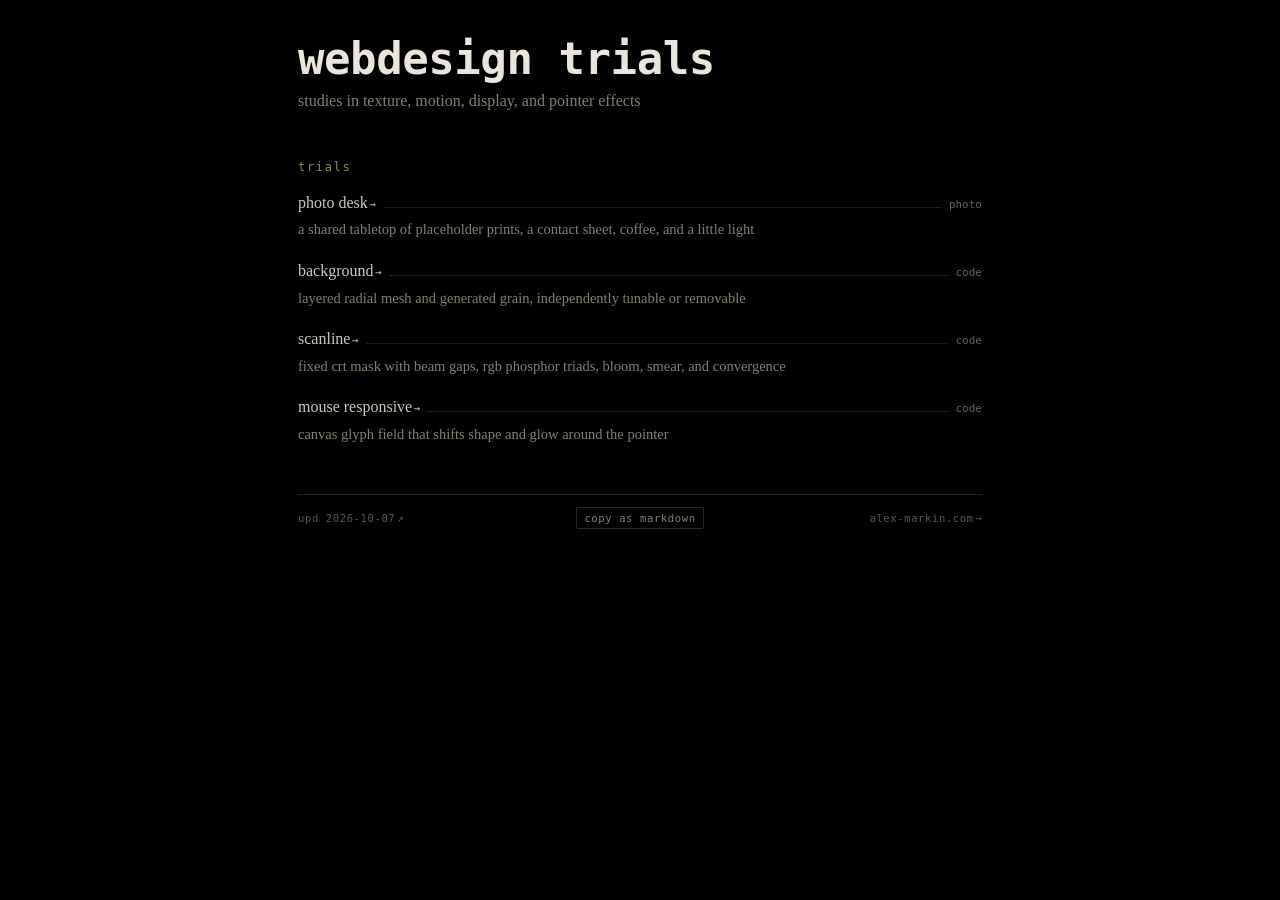
==== trials/index.html @ 8ab27c5e "Improve public page search metadata and link consistency" ====
<!DOCTYPE html>
<html lang="en">
<head>
  <meta charset="UTF-8" />
  <meta name="viewport" content="width=device-width, initial-scale=1.0" />
  <title>interactive webdesign experiments — alex markin</title>
  <meta name="description" content="interactive webdesign experiments by alex markin: mesh gradients and grain, crt scanlines, a responsive glyph field, and a shared photo desk." />
  <meta name="author" content="alex markin" />
  <meta name="robots" content="index, follow, max-image-preview:large, max-snippet:-1, max-video-preview:-1" />
  <link rel="canonical" href="https://alex-markin.com/trials/" />

  <link rel="icon" href="/favicon.svg" type="image/svg+xml" />
  <link rel="apple-touch-icon" href="/apple-touch-icon.png" />

  <meta property="og:title" content="interactive webdesign experiments — alex markin" />
  <meta property="og:description" content="interactive webdesign experiments by alex markin: mesh gradients and grain, crt scanlines, a responsive glyph field, and a shared photo desk." />
  <meta property="og:type" content="website" />
  <meta property="og:url" content="https://alex-markin.com/trials/" />
  <meta property="og:site_name" content="alex markin" />

  <meta name="twitter:card" content="summary" />
  <meta name="twitter:title" content="interactive webdesign experiments — alex markin" />
  <meta name="twitter:description" content="interactive webdesign experiments by alex markin: mesh gradients and grain, crt scanlines, a responsive glyph field, and a shared photo desk." />

  <script type="application/ld+json">
    {
      "@context": "https://schema.org",
      "@type": "CollectionPage",
      "@id": "https://alex-markin.com/trials/#collection",
      "url": "https://alex-markin.com/trials/",
      "name": "interactive webdesign experiments — alex markin",
      "description": "interactive webdesign experiments by alex markin: mesh gradients and grain, crt scanlines, a responsive glyph field, and a shared photo desk.",
      "isPartOf": {
        "@type": "WebSite",
        "@id": "https://alex-markin.com/#website",
        "url": "https://alex-markin.com/",
        "name": "alex markin"
      },
      "hasPart": [
        {
          "@type": "CreativeWork",
          "name": "photo desk",
          "url": "https://alex-markin.com/trials/photo-desk/"
        },
        {
          "@type": "CreativeWork",
          "name": "background",
          "url": "https://alex-markin.com/trials/background/"
        },
        {
          "@type": "CreativeWork",
          "name": "scanline",
          "url": "https://alex-markin.com/trials/scanline/"
        },
        {
          "@type": "CreativeWork",
          "name": "mouse responsive",
          "url": "https://alex-markin.com/trials/mouse-responsive/"
        }
      ],
      "dateModified": "2026-10-07T15:08:02+02:00",
      "author": {
        "@type": "Person",
        "@id": "https://alex-markin.com/#alex-markin",
        "name": "alex markin",
        "url": "https://alex-markin.com/"
      }
    }
  </script>

  <link rel="stylesheet" href="/fonts.css?v=20260909-1" />
  <link rel="stylesheet" href="/styles.css?v=20260817-3" />
  <link rel="stylesheet" href="/privacy.css?v=20260923-3" />
</head>
<body>
  <main class="page page--narrow">
    <div class="columns">
      <div class="stack">
        <header class="catalogue-header">
          <h1 class="name">webdesign trials</h1>
          <p class="tagline">studies in texture, motion, display, and pointer effects</p>
        </header>

        <section>
          <h2 class="heading">trials</h2>
          <ul class="pubs">
            <li>
              <div class="row"><a class="internal-link" href="photo-desk/">photo desk</a><span class="leader"></span><span class="tag">photo</span></div>
              <div class="desc">a shared tabletop of placeholder prints, a contact sheet, coffee, and a little light</div>
            </li>
            <li>
              <div class="row"><a class="internal-link" href="background/">background</a><span class="leader"></span><span class="tag">code</span></div>
              <div class="desc">layered radial mesh and generated grain, independently tunable or removable</div>
            </li>
            <li>
              <div class="row"><a class="internal-link" href="scanline/">scanline</a><span class="leader"></span><span class="tag">code</span></div>
              <div class="desc">fixed crt mask with beam gaps, rgb phosphor triads, bloom, smear, and convergence</div>
            </li>
            <li>
              <div class="row"><a class="internal-link" href="mouse-responsive/">mouse responsive</a><span class="leader"></span><span class="tag">code</span></div>
              <div class="desc">canvas glyph field that shifts shape and glow around the pointer</div>
            </li>
          </ul>
        </section>
      </div>
    </div>

    <footer class="footer">
      <a class="footer-date" href="https://github.com/murlexander/alex-markin-website" target="_blank" rel="noopener">upd 2026-10-07</a>
      <button class="copy-markdown" type="button" data-copy-markdown aria-label="copy page as markdown" aria-live="polite"><span class="copy-markdown-label copy-markdown-label--full" aria-hidden="true">copy as markdown</span><span class="copy-markdown-label copy-markdown-label--compact" aria-hidden="true">copy</span><span class="copy-markdown-label copy-markdown-label--icon" aria-hidden="true">⧉</span><span class="copy-markdown-feedback" aria-hidden="true"></span></button>
      <a class="footer-domain internal-link" href="/">alex-markin.com</a>
    </footer>
  </main>

  <script src="/site.js?v=20260923-1"></script>
  <script src="/privacy.js?v=20260926-1"></script>
</body>
</html>
---- styles.css ----
/* ==========================================================================
   alex-markin.com — design system
   Full spec: DESIGN-SYSTEM.md (read it before editing).
   Everything derives from the tokens below. Never hard-code a color or
   font-family in a rule — reference a token.
   ========================================================================== */

:root {
  /* color — warm greys on pure black, olive accent */
  --bg:        #000000;  /* page background, always pure black */
  --ink:       #ccc6b9;  /* default text + links */
  --ink-bright:#eae5da;  /* display text (the name) */
  --ink-hover: #ffffff;  /* link hover */
  --muted:     #847e70;  /* descriptions, taglines, secondary text */
  --faint:     #66614f;  /* mono tags, metadata */
  --footnote:  #5c574a;  /* footer text */
  --accent:    #7d8f5c;  /* olive — headings and compact meta lines only */
  --hairline:  #35322a;  /* dotted leader lines */
  --rule:      #24221d;  /* solid horizontal rules (footer) */
  --border:    #2a2822;  /* borders on images / counter chip */
  --chip-bg:   #131311;  /* visitor-counter chip background */
  --browser-frame: #000000; /* browser chrome / elastic-overscroll fallback */

  /* type */
  --serif: "Source Serif 4", Georgia, "Times New Roman", serif;
  --mono:  "IBM Plex Mono", "SF Mono", Menlo, monospace;

  /* type scale */
  --fs-display: 44px;    /* h1 name */
  --fs-body:    16px;    /* default */
  --fs-desc:    14.5px;  /* descriptions under links */
  --fs-heading: 12px;    /* section headings (mono) */
  --fs-tag:     11px;    /* leader-line tags (mono) */
  --fs-meta:    11.5px;  /* header meta line (mono) */
  --fs-footer:  10.5px;  /* footer (mono) */

  /* layout */
  --page-max:   1100px;
  --page-narrow: 780px;
  --col-min:    340px;   /* min column width before grid collapses */
  --gap-col:    64px;
  --gap-row:    44px;
  --radius:     2px;     /* images only — everything else is square */
}

* { box-sizing: border-box; }

.sr-only {
  position: absolute;
  width: 1px;
  height: 1px;
  padding: 0;
  margin: -1px;
  overflow: hidden;
  clip: rect(0, 0, 0, 0);
  white-space: nowrap;
  border: 0;
}

html {
  -webkit-text-size-adjust: 100%;
  background: var(--browser-frame);
}

body {
  margin: 0;
  background: var(--bg);
  color: var(--ink);
  font-family: var(--serif);
  font-size: var(--fs-body);
  line-height: 1.55;
  -webkit-font-smoothing: antialiased;
  text-rendering: optimizeLegibility;
}

/* --------------------------------------------------------------------------
   page shell
   -------------------------------------------------------------------------- */

.page {
  max-width: var(--page-max);
  margin: 0 auto;
  padding: 36px 48px 12px;
  container-type: inline-size;
}

.page--narrow { max-width: var(--page-narrow); }

.columns {
  display: grid;
  grid-template-columns: repeat(auto-fit, minmax(var(--col-min), 1fr));
  gap: var(--gap-row) var(--gap-col);
  margin-bottom: 48px;
}

/* stacked sections sharing one grid column (e.g. contact above social) */
.stack {
  display: flex;
  flex-direction: column;
  gap: var(--gap-row);
}

/* --------------------------------------------------------------------------
   header (identity block)
   -------------------------------------------------------------------------- */

.catalogue-header {
  display: flex;
  flex-direction: column;
  gap: 7px;
}

.intro {
  display: flex;
  flex-wrap: wrap;
  gap: 32px;
  align-items: flex-start;
  margin-bottom: 4px;
}

.photo {
  display: block;
  width: 148px;
  aspect-ratio: 1 / 1;
  object-fit: cover;
  object-position: center;
  border-radius: var(--radius);
  border: 1px solid var(--border);
  filter: grayscale(0.25);
  background: var(--chip-bg);
}

/* on pages other than the homepage, the portrait and the name link home.
   the anchor is layout-neutral: the image keeps its own treatment, and the
   name keeps --ink-bright, hovering to white like any other link. */
.photo-link {
  display: block;
  flex: none;
  line-height: 0;
}

.name a { color: inherit; }

.name a:hover,
.name a:focus-visible { color: var(--ink-hover); }

.intro-text {
  flex: 1;
  min-width: 260px;
  display: flex;
  flex-direction: column;
  gap: 7px;
  padding-top: 8px;
}

.name {
  margin: 0;
  font-family: var(--mono);
  font-weight: 600;
  font-size: var(--fs-display);
  line-height: 1.05;
  letter-spacing: -0.01em;
  text-transform: lowercase;
  color: var(--ink-bright);
}

.tagline {
  margin: 0;
  font-size: var(--fs-body);
  color: var(--muted);
}

.meta {
  margin: 0;
  font-family: var(--mono);
  font-size: var(--fs-meta);
  letter-spacing: 0.08em;
  color: var(--accent);
}

/* --------------------------------------------------------------------------
   sections + headings
   -------------------------------------------------------------------------- */

.heading {
  margin: 0 0 14px;
  font-family: var(--mono);
  font-weight: 500;
  font-size: var(--fs-heading);
  letter-spacing: 0.14em;
  text-transform: lowercase;
  color: var(--accent);
}

/* --------------------------------------------------------------------------
   links + leader lines (the core list pattern)
   <li class="row"><a>title</a><span class="leader"></span><span class="tag">tag</span></li>
   -------------------------------------------------------------------------- */

a {
  color: var(--ink);
  text-decoration: none;
  transition: color 0.15s ease;
}

a:hover,
a:focus-visible {
  color: var(--ink-hover);
}

/* external destinations receive a compact machine-voice marker. Photo links
   are already visibly interactive through their image treatment. */
a[target="_blank"]:not(.flickr-photo-link)::after {
  content: "↗︎";
  margin-left: 0.15em;
  font-family: var(--mono);
  font-variant-emoji: text;
  font-size: var(--fs-tag);
  letter-spacing: 0;
}

/* Deliberate navigation within alex-markin.com uses a level arrow. Identity,
   image, and back links stay unmarked because their direction is already clear. */
.internal-link::after {
  content: "→";
  margin-left: 0.15em;
  font-family: var(--mono);
  font-size: var(--fs-tag);
  letter-spacing: 0;
}

.links {
  list-style: none;
  margin: 0;
  padding: 0;
}

.links li { margin: 8px 0; }

.row {
  position: relative;
  display: flex;
  align-items: baseline;
  gap: 8px;
}

.row a { white-space: nowrap; }

/* Extend the first link over its full leader row, so the title, dotted line,
   and tag all share one click target without changing their visual treatment. */
.row > a:first-child::before {
  content: "";
  position: absolute;
  inset: 0;
  cursor: pointer;
}

.leader {
  flex: 1;
  border-bottom: 1px dotted var(--hairline);
}

.tag {
  font-family: var(--mono);
  font-size: var(--fs-tag);
  color: var(--faint);
}

/* live "how long ago" timestamp, mono machine-voice, populated by JS from the
   GitHub API. hidden until (and unless) it has content so a failed/slow fetch
   leaves no gap. see the timestamp note in DESIGN-SYSTEM.md. */
.ago {
  font-family: var(--mono);
  font-size: var(--fs-tag);
  color: var(--faint);
  white-space: nowrap;
}
.ago:empty { display: none; }

/* publications variant: title row + description line.
   .entries (cv experience/education) shares the same rhythm */
.pubs,
.entries { display: flex; flex-direction: column; gap: 18px; list-style: none; margin: 0; padding: 0; }

.desc {
  margin-top: 3px;
  color: var(--muted);
  font-size: var(--fs-desc);
}

.desc a { color: var(--accent); }

/* A quiet personal aside after the homepage bio. */
.bio-postscript { margin-top: 18px; }
.bio-postscript a { color: inherit; }
.bio-postscript a:hover,
.bio-postscript a:focus-visible { color: var(--ink-hover); }

/* --------------------------------------------------------------------------
   cv entries (cv.html)
   -------------------------------------------------------------------------- */

/* date range sitting in a .row's right-hand slot. same machine voice as .tag,
   but free-form text rather than a one-word tag, so it must not wrap. */
.dates {
  font-family: var(--mono);
  font-size: var(--fs-tag);
  color: var(--faint);
  white-space: nowrap;
}

/* detail lines under an entry — .desc voice, one point per line, no bullets.
   the extra top margin keeps them from merging with the place line above. */
.notes {
  list-style: none;
  margin: 7px 0 0;
  padding: 0;
  color: var(--muted);
  font-size: var(--fs-desc);
}

.notes li { margin: 2px 0; }

/* --------------------------------------------------------------------------
   recipes (coffee.html)
   -------------------------------------------------------------------------- */

.calculator-description { margin-bottom: 18px; }

.recipe-calculator {
  --calculator-control-width: 270px;
  --calculator-unit-width: 20px;
}

.calculator-picker {
  display: grid;
  grid-template-columns: minmax(0, 1fr) var(--calculator-control-width);
  gap: 10px 18px;
  align-items: center;
  padding-bottom: 16px;
  border-bottom: 1px var(--edition-divider-style, solid) var(--rule);
}

.calculator-label,
.calculator-unit,
.calculator-ratio-one,
.calculator-ratio-separator,
.calculator-measure {
  font-family: var(--appearance-annotation-family, var(--mono));
  font-size: var(--fs-tag);
  font-weight: 400;
}

.calculator-select,
.calculator-input {
  min-height: 40px;
  margin: 0;
  border: 1px var(--edition-utility-border-style, solid) var(--edition-utility-color, var(--border));
  border-radius: var(--edition-utility-radius, var(--radius));
  background: var(--chip-bg);
  color: var(--ink-bright);
  font-family: var(--appearance-annotation-family, var(--mono));
  font-size: var(--fs-desc);
  font-weight: 400;
  line-height: 1;
}

.calculator-select {
  width: 100%;
  padding: 8px 34px 8px 10px;
}

.calculator-input {
  width: 88px;
  padding: 8px 9px;
  text-align: right;
  font-variant-numeric: tabular-nums;
}

.calculator-select:focus-visible,
.calculator-input:focus-visible {
  outline: 2px solid var(--accent);
  outline-offset: 2px;
}

.calculator-selection-note {
  grid-column: 1 / -1;
  margin: 0;
  color: var(--muted);
  font-size: var(--fs-desc);
}

.calculator-selection-note[hidden],
.calculator-row[hidden],
.calculator-spec-row[hidden],
.calculator-ice-ratio[hidden] { display: none; }

.calculator-values { margin-top: 9px; }

.calculator-row,
.calculator-spec-row {
  display: grid;
  grid-template-columns: max-content minmax(16px, 1fr) var(--calculator-control-width);
  gap: 8px;
  align-items: center;
}

.calculator-row { min-height: 48px; }

.calculator-control {
  display: flex;
  align-items: center;
  justify-content: flex-end;
  gap: 7px;
  width: var(--calculator-control-width);
  min-width: 0;
}

.calculator-unit,
.calculator-ratio-one,
.calculator-ratio-separator,
.calculator-measure {
  color: var(--faint);
  white-space: nowrap;
}

.calculator-unit {
  flex: 0 0 var(--calculator-unit-width);
  text-align: left;
}

.calculator-ratio-control {
  padding-right: calc(var(--calculator-unit-width) + 7px);
}

.calculator-ratio-input { width: 70px; }

.calculator-ice-ratio {
  display: contents;
}

.calculator-temperature-input { width: 88px; }

.calculator-secondary-specs {
  margin-top: 12px;
  padding-top: 12px;
  border-top: 1px var(--edition-divider-style, solid) var(--rule);
}

.calculator-spec-row { min-height: 32px; }

.calculator-measure {
  width: var(--calculator-control-width);
  text-align: right;
  white-space: normal;
}

.calculator-actions {
  display: flex;
  justify-content: flex-end;
  margin-top: 16px;
}

.copy-recipe {
  display: inline-flex;
  align-items: center;
  justify-content: center;
  min-height: 32px;
  margin: 0;
  padding: 3px 9px;
  border: 1px var(--edition-utility-border-style, solid) var(--edition-utility-color, var(--border));
  border-radius: var(--edition-utility-radius, var(--radius));
  background: none;
  color: var(--muted);
  font-family: var(--appearance-annotation-family, var(--mono));
  font-size: var(--fs-tag);
  letter-spacing: 0.06em;
  text-transform: lowercase;
  cursor: pointer;
  transition: color 0.15s ease;
  white-space: nowrap;
}

.copy-recipe-feedback { display: none; }

.copy-recipe.is-feedback .copy-recipe-label { display: none; }

.copy-recipe.is-feedback .copy-recipe-feedback { display: inline; }

.copy-recipe:hover,
.copy-recipe:focus-visible { color: var(--ink-hover); }

/* Free-form quantities use the annotation voice without pretending to be
   categorical one-word tags or date ranges. */
.measure {
  font-family: var(--mono);
  font-size: var(--fs-tag);
  color: var(--faint);
  white-space: nowrap;
}

.recipe > .tagline { margin-bottom: 14px; }

.recipe-specs { margin-bottom: 18px; }

.recipe-subheading {
  margin: 0 0 10px;
  font-family: var(--mono);
  font-weight: 500;
  font-size: var(--fs-heading);
  letter-spacing: 0.14em;
  color: var(--accent);
}

.recipe-method {
  display: flex;
  flex-direction: column;
  gap: 8px;
  margin: 0;
  padding-left: 2.25em;
  font-size: var(--fs-desc);
}

.recipe-method li { padding-left: 0.35em; }

.recipe-method li::marker {
  font-family: var(--mono);
  font-size: var(--fs-tag);
  color: var(--faint);
}

.recipe-time,
.recipe-note-label {
  font-family: var(--mono);
  font-size: var(--fs-tag);
  color: var(--faint);
  white-space: nowrap;
}

.recipe-time { margin-right: 0.45em; }

.recipe-note {
  margin: 18px 0 0;
  color: var(--muted);
  font-size: var(--fs-desc);
}

.recipe-note-label { margin-right: 0.55em; }

/* latest photo from the curated flickr album; the whole section stays hidden
   until the feed has supplied a valid image and link */
.flickr-photo { margin: 0; }

.flickr-photo-link {
  display: block;
  margin-bottom: 8px;
}

.flickr-photo-image {
  display: block;
  width: 100%;
  height: auto;
  border: 1px solid var(--border);
  border-radius: var(--radius);
  filter: grayscale(0.25);
  background: var(--chip-bg);
}

/* --------------------------------------------------------------------------
   footer
   -------------------------------------------------------------------------- */

.footer {
  border-top: 1px solid var(--rule);
  padding-top: 12px;
  display: grid;
  grid-template-columns: minmax(0, 1fr) auto minmax(0, 1fr);
  align-items: center;
  gap: 8px 24px;
  container-type: inline-size;
  font-family: var(--mono);
  font-size: var(--fs-footer);
  letter-spacing: 0.06em;
  color: var(--footnote);
}

.footer-date,
.footer-domain {
  min-width: 0;
  white-space: nowrap;
}

.footer-domain { justify-self: end; }

.footer a { color: inherit; }

.footer a:hover,
.footer a:focus-visible { color: var(--ink-hover); }

.copy-markdown {
  justify-self: center;
  margin: 0;
  padding: 2px 7px;
  border: 1px solid var(--border);
  border-radius: var(--radius);
  background: none;
  color: var(--muted);
  font: inherit;
  letter-spacing: inherit;
  text-transform: lowercase;
  cursor: pointer;
  transition: color 0.15s ease;
  white-space: nowrap;
}

.copy-markdown-label--compact,
.copy-markdown-label--icon,
.copy-markdown-feedback { display: none; }

.copy-markdown.is-feedback .copy-markdown-label { display: none; }

.copy-markdown.is-feedback .copy-markdown-feedback { display: inline; }

.copy-markdown:hover,
.copy-markdown:focus-visible {
  color: var(--ink-hover);
}

.copy-source {
  position: fixed;
  inset: 0 auto auto -9999px;
}

.counter-chip {
  background: var(--chip-bg);
  border: 1px solid var(--border);
  padding: 1px 5px;
  color: var(--muted);
}

/* --------------------------------------------------------------------------
   mobile
   -------------------------------------------------------------------------- */

@media (max-width: 640px) {
  .page { padding: 36px 24px 12px; }
  .intro {
    justify-content: center;
    text-align: center;
  }
  .intro-text {
    flex-basis: 100%;
    min-width: 0;
    align-items: center;
    padding-top: 0;
  }
  .name { font-size: 32px; }
  .photo { width: 116px; }

  /* long titles + tag can outgrow narrow viewports; let the title wrap
     instead of forcing the tag to hug (or clip past) the edge */
  .row { flex-wrap: wrap; row-gap: 2px; }
  .row a { white-space: normal; }
  .leader { min-width: 16px; }

  .calculator-picker { grid-template-columns: minmax(0, 1fr); }
  .calculator-selection-note { grid-column: 1; }
  .recipe-calculator { --calculator-control-width: 180px; }
  .calculator-row > .calculator-label {
    max-width: 100px;
    line-height: 1.25;
  }
  .calculator-ratio-control {
    gap: 4px;
    padding-right: calc(var(--calculator-unit-width) + 7px);
  }
  .calculator-input { width: 72px; }
  .calculator-ratio-input { width: 56px; }
  .calculator-temperature-input { width: 72px; }

  /* Use each footer item's natural width on mobile. This keeps all three
     utilities on one line while there is room, rather than reserving equal
     side columns for the centre control. */
  .footer {
    grid-template-columns: max-content max-content max-content;
    justify-content: space-between;
    gap: 8px;
  }

  .copy-markdown-label--full { display: none; }
  .copy-markdown-label--compact { display: inline; }

  /* A narrow footer is measured directly, accounting for page padding and
     safe-area insets. The icon preserves the one-line footer on small phones. */
  @container (max-width: 310px) {
    .footer { gap: 0; }
    .copy-markdown { padding-inline: 5px; }
    .copy-markdown-label--compact { display: none; }
    .copy-markdown-label--icon { display: inline; }
  }

  /* Below this point even the compact three-item row cannot be guaranteed.
     Let the affiliation take a clear second row instead of overlapping text. */
  @container (max-width: 269px) {
    .footer {
      grid-template-columns: max-content minmax(0, 1fr);
      row-gap: 8px;
    }

    .copy-markdown {
      grid-column: 2;
      justify-self: end;
    }

    .footer-domain {
      grid-column: 1 / -1;
      grid-row: 2;
      justify-self: end;
    }
  }
}
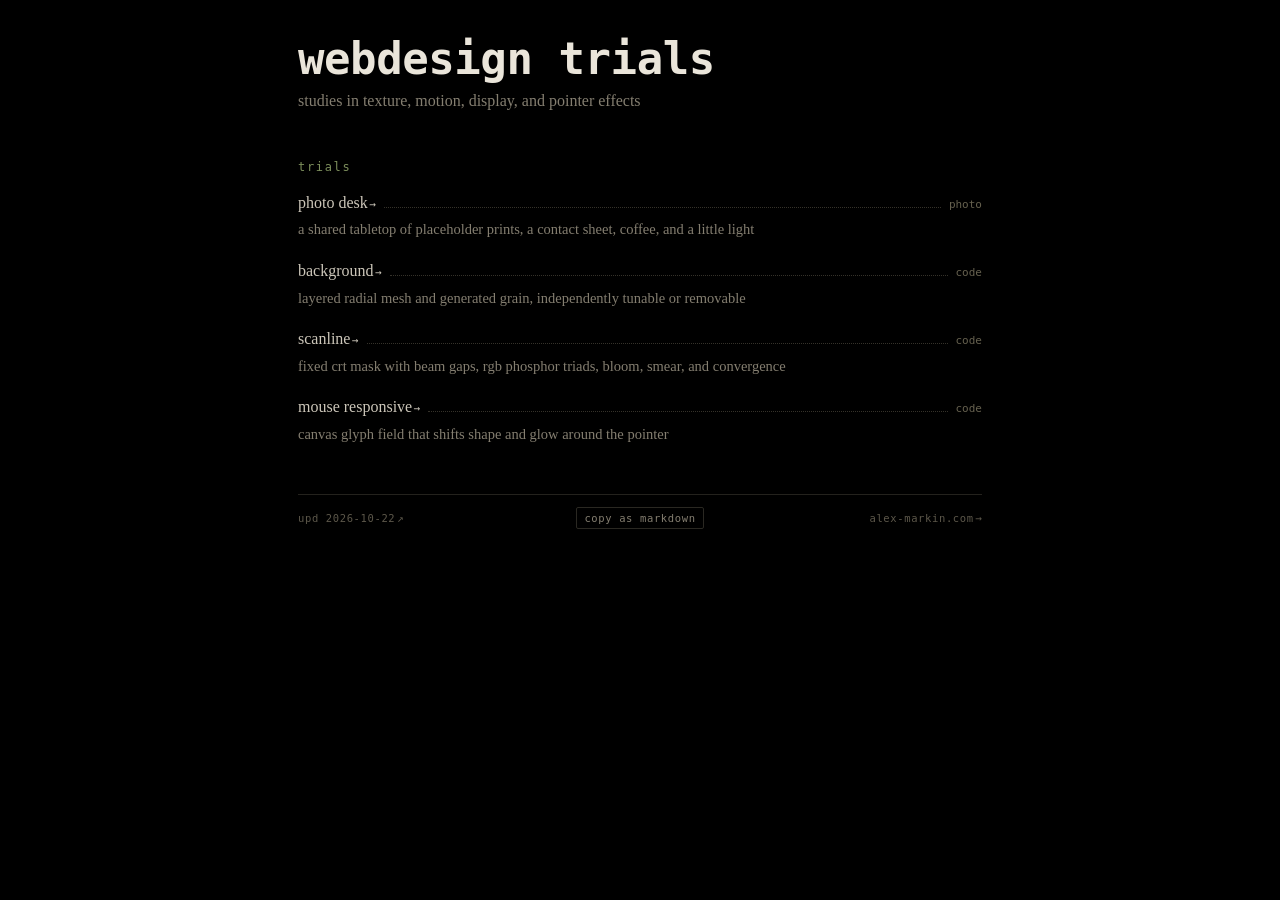
==== commit d0ec9bfa: "Bound generated artwork memory and release inactive page resources" ====
--- a/trials/index.html
+++ b/trials/index.html
@@ -71,6 +71,7 @@
   <link rel="stylesheet" href="/fonts.css?v=20260909-1" />
   <link rel="stylesheet" href="/styles.css?v=20260817-3" />
   <link rel="stylesheet" href="/privacy.css?v=20260923-3" />
+  <script src="/prefetch.js?v=20261008-1" defer></script>
 </head>
 <body>
   <main class="page page--narrow">
@@ -106,13 +107,13 @@
     </div>
 
     <footer class="footer">
-      <a class="footer-date" href="https://github.com/murlexander/alex-markin-website" target="_blank" rel="noopener">upd 2026-10-07</a>
+      <a class="footer-date" href="https://github.com/murlexander/alex-markin-website" target="_blank" rel="noopener">upd 2026-10-22</a>
       <button class="copy-markdown" type="button" data-copy-markdown aria-label="copy page as markdown" aria-live="polite"><span class="copy-markdown-label copy-markdown-label--full" aria-hidden="true">copy as markdown</span><span class="copy-markdown-label copy-markdown-label--compact" aria-hidden="true">copy</span><span class="copy-markdown-label copy-markdown-label--icon" aria-hidden="true">⧉</span><span class="copy-markdown-feedback" aria-hidden="true"></span></button>
       <a class="footer-domain internal-link" href="/">alex-markin.com</a>
     </footer>
   </main>
 
-  <script src="/site.js?v=20260923-1"></script>
+  <script src="/site.js?v=20261022-1"></script>
   <script src="/privacy.js?v=20260926-1"></script>
 </body>
 </html>
--- a/fonts.css
+++ b/fonts.css
@@ -0,0 +1,270 @@
+/* Local font faces: only families and Unicode ranges used by the active appearance are downloaded. See fonts/README.md for sources and licenses. */
+
+/* departure mono — complete regular face, including Latin Extended and Cyrillic */
+@font-face {
+  font-family: 'Departure Mono';
+  font-style: normal;
+  font-weight: 400;
+  font-display: swap;
+  src: url(fonts/departuremono-regular-v1.500.woff2) format('woff2');
+}
+
+/* sourceserif4 — latin-ext */
+@font-face {
+  font-family: 'Source Serif 4';
+  font-style: normal;
+  font-weight: 400;
+  font-display: swap;
+  src: url(fonts/sourceserif4-latin-ext-9832f6d5.woff2) format('woff2');
+  unicode-range: U+0100-02BA, U+02BD-02C5, U+02C7-02CC, U+02CE-02D7, U+02DD-02FF, U+0304, U+0308, U+0329, U+1D00-1DBF, U+1E00-1E9F, U+1EF2-1EFF, U+2020, U+20A0-20AB, U+20AD-20C0, U+2113, U+2C60-2C7F, U+A720-A7FF;
+}
+
+/* sourceserif4 — latin */
+@font-face {
+  font-family: 'Source Serif 4';
+  font-style: normal;
+  font-weight: 400;
+  font-display: swap;
+  src: url(fonts/sourceserif4-latin-502ee04b.woff2) format('woff2');
+  unicode-range: U+0000-00FF, U+0131, U+0152-0153, U+02BB-02BC, U+02C6, U+02DA, U+02DC, U+0304, U+0308, U+0329, U+2000-206F, U+20AC, U+2122, U+2191, U+2193, U+2212, U+2215, U+FEFF, U+FFFD;
+}
+
+/* ibmplexmono — latin-ext */
+@font-face {
+  font-family: 'IBM Plex Mono';
+  font-style: normal;
+  font-weight: 400;
+  font-display: swap;
+  src: url(fonts/ibmplexmono-latin-ext-ae5fc1ea.woff2) format('woff2');
+  unicode-range: U+0100-02BA, U+02BD-02C5, U+02C7-02CC, U+02CE-02D7, U+02DD-02FF, U+0304, U+0308, U+0329, U+1D00-1DBF, U+1E00-1E9F, U+1EF2-1EFF, U+2020, U+20A0-20AB, U+20AD-20C0, U+2113, U+2C60-2C7F, U+A720-A7FF;
+}
+
+/* ibmplexmono — latin */
+@font-face {
+  font-family: 'IBM Plex Mono';
+  font-style: normal;
+  font-weight: 400;
+  font-display: swap;
+  src: url(fonts/ibmplexmono-latin-7e3d7e3c.woff2) format('woff2');
+  unicode-range: U+0000-00FF, U+0131, U+0152-0153, U+02BB-02BC, U+02C6, U+02DA, U+02DC, U+0304, U+0308, U+0329, U+2000-206F, U+20AC, U+2122, U+2191, U+2193, U+2212, U+2215, U+FEFF, U+FFFD;
+}
+
+/* ibmplexmono — latin-ext */
+@font-face {
+  font-family: 'IBM Plex Mono';
+  font-style: normal;
+  font-weight: 500;
+  font-display: swap;
+  src: url(fonts/ibmplexmono-latin-ext-203ce928.woff2) format('woff2');
+  unicode-range: U+0100-02BA, U+02BD-02C5, U+02C7-02CC, U+02CE-02D7, U+02DD-02FF, U+0304, U+0308, U+0329, U+1D00-1DBF, U+1E00-1E9F, U+1EF2-1EFF, U+2020, U+20A0-20AB, U+20AD-20C0, U+2113, U+2C60-2C7F, U+A720-A7FF;
+}
+
+/* ibmplexmono — latin */
+@font-face {
+  font-family: 'IBM Plex Mono';
+  font-style: normal;
+  font-weight: 500;
+  font-display: swap;
+  src: url(fonts/ibmplexmono-latin-eb889034.woff2) format('woff2');
+  unicode-range: U+0000-00FF, U+0131, U+0152-0153, U+02BB-02BC, U+02C6, U+02DA, U+02DC, U+0304, U+0308, U+0329, U+2000-206F, U+20AC, U+2122, U+2191, U+2193, U+2212, U+2215, U+FEFF, U+FFFD;
+}
+
+/* ibmplexmono — latin-ext */
+@font-face {
+  font-family: 'IBM Plex Mono';
+  font-style: normal;
+  font-weight: 600;
+  font-display: swap;
+  src: url(fonts/ibmplexmono-latin-ext-796754f6.woff2) format('woff2');
+  unicode-range: U+0100-02BA, U+02BD-02C5, U+02C7-02CC, U+02CE-02D7, U+02DD-02FF, U+0304, U+0308, U+0329, U+1D00-1DBF, U+1E00-1E9F, U+1EF2-1EFF, U+2020, U+20A0-20AB, U+20AD-20C0, U+2113, U+2C60-2C7F, U+A720-A7FF;
+}
+
+/* ibmplexmono — latin */
+@font-face {
+  font-family: 'IBM Plex Mono';
+  font-style: normal;
+  font-weight: 600;
+  font-display: swap;
+  src: url(fonts/ibmplexmono-latin-86628368.woff2) format('woff2');
+  unicode-range: U+0000-00FF, U+0131, U+0152-0153, U+02BB-02BC, U+02C6, U+02DA, U+02DC, U+0304, U+0308, U+0329, U+2000-206F, U+20AC, U+2122, U+2191, U+2193, U+2212, U+2215, U+FEFF, U+FFFD;
+}
+
+/* newsreader — latin-ext */
+@font-face {
+  font-family: 'Newsreader';
+  font-style: normal;
+  font-weight: 400 600;
+  font-display: swap;
+  src: url(fonts/newsreader-latin-ext-2ea959f8.woff2) format('woff2');
+  unicode-range: U+0100-02BA, U+02BD-02C5, U+02C7-02CC, U+02CE-02D7, U+02DD-02FF, U+0304, U+0308, U+0329, U+1D00-1DBF, U+1E00-1E9F, U+1EF2-1EFF, U+2020, U+20A0-20AB, U+20AD-20C0, U+2113, U+2C60-2C7F, U+A720-A7FF;
+}
+
+/* newsreader — latin */
+@font-face {
+  font-family: 'Newsreader';
+  font-style: normal;
+  font-weight: 400 600;
+  font-display: swap;
+  src: url(fonts/newsreader-latin-0aa0ffe3.woff2) format('woff2');
+  unicode-range: U+0000-00FF, U+0131, U+0152-0153, U+02BB-02BC, U+02C6, U+02DA, U+02DC, U+0304, U+0308, U+0329, U+2000-206F, U+20AC, U+2122, U+2191, U+2193, U+2212, U+2215, U+FEFF, U+FFFD;
+}
+
+/* dmsans — latin-ext */
+@font-face {
+  font-family: 'DM Sans';
+  font-style: normal;
+  font-weight: 400 700;
+  font-display: swap;
+  src: url(fonts/dmsans-latin-ext-f72650ac.woff2) format('woff2');
+  unicode-range: U+0100-02BA, U+02BD-02C5, U+02C7-02CC, U+02CE-02D7, U+02DD-02FF, U+0304, U+0308, U+0329, U+1D00-1DBF, U+1E00-1E9F, U+1EF2-1EFF, U+2020, U+20A0-20AB, U+20AD-20C0, U+2113, U+2C60-2C7F, U+A720-A7FF;
+}
+
+/* dmsans — latin */
+@font-face {
+  font-family: 'DM Sans';
+  font-style: normal;
+  font-weight: 400 700;
+  font-display: swap;
+  src: url(fonts/dmsans-latin-d4ee5360.woff2) format('woff2');
+  unicode-range: U+0000-00FF, U+0131, U+0152-0153, U+02BB-02BC, U+02C6, U+02DA, U+02DC, U+0304, U+0308, U+0329, U+2000-206F, U+20AC, U+2122, U+2191, U+2193, U+2212, U+2215, U+FEFF, U+FFFD;
+}
+
+/* jost — latin-ext */
+@font-face {
+  font-family: 'Jost';
+  font-style: normal;
+  font-weight: 400 500;
+  font-display: swap;
+  src: url(fonts/jost-latin-ext-567eb1cc.woff2) format('woff2');
+  unicode-range: U+0100-02BA, U+02BD-02C5, U+02C7-02CC, U+02CE-02D7, U+02DD-02FF, U+0304, U+0308, U+0329, U+1D00-1DBF, U+1E00-1E9F, U+1EF2-1EFF, U+2020, U+20A0-20AB, U+20AD-20C0, U+2113, U+2C60-2C7F, U+A720-A7FF;
+}
+
+/* jost — latin */
+@font-face {
+  font-family: 'Jost';
+  font-style: normal;
+  font-weight: 400 500;
+  font-display: swap;
+  src: url(fonts/jost-latin-dd7c9ad7.woff2) format('woff2');
+  unicode-range: U+0000-00FF, U+0131, U+0152-0153, U+02BB-02BC, U+02C6, U+02DA, U+02DC, U+0304, U+0308, U+0329, U+2000-206F, U+20AC, U+2122, U+2191, U+2193, U+2212, U+2215, U+FEFF, U+FFFD;
+}
+
+/* montserrat — latin-ext */
+@font-face {
+  font-family: 'Montserrat';
+  font-style: normal;
+  font-weight: 400 600;
+  font-display: swap;
+  src: url(fonts/montserrat-latin-ext-e4fe21c0.woff2) format('woff2');
+  unicode-range: U+0100-02BA, U+02BD-02C5, U+02C7-02CC, U+02CE-02D7, U+02DD-02FF, U+0304, U+0308, U+0329, U+1D00-1DBF, U+1E00-1E9F, U+1EF2-1EFF, U+2020, U+20A0-20AB, U+20AD-20C0, U+2113, U+2C60-2C7F, U+A720-A7FF;
+}
+
+/* montserrat — latin */
+@font-face {
+  font-family: 'Montserrat';
+  font-style: normal;
+  font-weight: 400 600;
+  font-display: swap;
+  src: url(fonts/montserrat-latin-3dac51d0.woff2) format('woff2');
+  unicode-range: U+0000-00FF, U+0131, U+0152-0153, U+02BB-02BC, U+02C6, U+02DA, U+02DC, U+0304, U+0308, U+0329, U+2000-206F, U+20AC, U+2122, U+2191, U+2193, U+2212, U+2215, U+FEFF, U+FFFD;
+}
+
+/* courierprime — latin-ext */
+@font-face {
+  font-family: 'Courier Prime';
+  font-style: normal;
+  font-weight: 400;
+  font-display: swap;
+  src: url(fonts/courierprime-latin-ext-394d3a66.woff2) format('woff2');
+  unicode-range: U+0100-02BA, U+02BD-02C5, U+02C7-02CC, U+02CE-02D7, U+02DD-02FF, U+0304, U+0308, U+0329, U+1D00-1DBF, U+1E00-1E9F, U+1EF2-1EFF, U+2020, U+20A0-20AB, U+20AD-20C0, U+2113, U+2C60-2C7F, U+A720-A7FF;
+}
+
+/* courierprime — latin */
+@font-face {
+  font-family: 'Courier Prime';
+  font-style: normal;
+  font-weight: 400;
+  font-display: swap;
+  src: url(fonts/courierprime-latin-ef21d8eb.woff2) format('woff2');
+  unicode-range: U+0000-00FF, U+0131, U+0152-0153, U+02BB-02BC, U+02C6, U+02DA, U+02DC, U+0304, U+0308, U+0329, U+2000-206F, U+20AC, U+2122, U+2191, U+2193, U+2212, U+2215, U+FEFF, U+FFFD;
+}
+
+/* courierprime — latin-ext */
+@font-face {
+  font-family: 'Courier Prime';
+  font-style: normal;
+  font-weight: 700;
+  font-display: swap;
+  src: url(fonts/courierprime-latin-ext-b181e495.woff2) format('woff2');
+  unicode-range: U+0100-02BA, U+02BD-02C5, U+02C7-02CC, U+02CE-02D7, U+02DD-02FF, U+0304, U+0308, U+0329, U+1D00-1DBF, U+1E00-1E9F, U+1EF2-1EFF, U+2020, U+20A0-20AB, U+20AD-20C0, U+2113, U+2C60-2C7F, U+A720-A7FF;
+}
+
+/* courierprime — latin */
+@font-face {
+  font-family: 'Courier Prime';
+  font-style: normal;
+  font-weight: 700;
+  font-display: swap;
+  src: url(fonts/courierprime-latin-e283f1ef.woff2) format('woff2');
+  unicode-range: U+0000-00FF, U+0131, U+0152-0153, U+02BB-02BC, U+02C6, U+02DA, U+02DC, U+0304, U+0308, U+0329, U+2000-206F, U+20AC, U+2122, U+2191, U+2193, U+2212, U+2215, U+FEFF, U+FFFD;
+}
+
+/* vt323 — latin-ext */
+@font-face {
+  font-family: 'VT323';
+  font-style: normal;
+  font-weight: 400;
+  font-display: swap;
+  src: url(fonts/vt323-latin-ext-5b6cba46.woff2) format('woff2');
+  unicode-range: U+0100-02BA, U+02BD-02C5, U+02C7-02CC, U+02CE-02D7, U+02DD-02FF, U+0304, U+0308, U+0329, U+1D00-1DBF, U+1E00-1E9F, U+1EF2-1EFF, U+2020, U+20A0-20AB, U+20AD-20C0, U+2113, U+2C60-2C7F, U+A720-A7FF;
+}
+
+/* vt323 — latin */
+@font-face {
+  font-family: 'VT323';
+  font-style: normal;
+  font-weight: 400;
+  font-display: swap;
+  src: url(fonts/vt323-latin-4c702fff.woff2) format('woff2');
+  unicode-range: U+0000-00FF, U+0131, U+0152-0153, U+02BB-02BC, U+02C6, U+02DA, U+02DC, U+0304, U+0308, U+0329, U+2000-206F, U+20AC, U+2122, U+2191, U+2193, U+2212, U+2215, U+FEFF, U+FFFD;
+}
+
+/* firamono — latin-ext */
+@font-face {
+  font-family: 'Fira Mono';
+  font-style: normal;
+  font-weight: 400;
+  font-display: swap;
+  src: url(fonts/firamono-latin-ext-145da6a7.woff2) format('woff2');
+  unicode-range: U+0100-02BA, U+02BD-02C5, U+02C7-02CC, U+02CE-02D7, U+02DD-02FF, U+0304, U+0308, U+0329, U+1D00-1DBF, U+1E00-1E9F, U+1EF2-1EFF, U+2020, U+20A0-20AB, U+20AD-20C0, U+2113, U+2C60-2C7F, U+A720-A7FF;
+}
+
+/* firamono — latin */
+@font-face {
+  font-family: 'Fira Mono';
+  font-style: normal;
+  font-weight: 400;
+  font-display: swap;
+  src: url(fonts/firamono-latin-0e69ca76.woff2) format('woff2');
+  unicode-range: U+0000-00FF, U+0131, U+0152-0153, U+02BB-02BC, U+02C6, U+02DA, U+02DC, U+0304, U+0308, U+0329, U+2000-206F, U+20AC, U+2122, U+2191, U+2193, U+2212, U+2215, U+FEFF, U+FFFD;
+}
+
+/* firamono — latin-ext */
+@font-face {
+  font-family: 'Fira Mono';
+  font-style: normal;
+  font-weight: 500;
+  font-display: swap;
+  src: url(fonts/firamono-latin-ext-75903442.woff2) format('woff2');
+  unicode-range: U+0100-02BA, U+02BD-02C5, U+02C7-02CC, U+02CE-02D7, U+02DD-02FF, U+0304, U+0308, U+0329, U+1D00-1DBF, U+1E00-1E9F, U+1EF2-1EFF, U+2020, U+20A0-20AB, U+20AD-20C0, U+2113, U+2C60-2C7F, U+A720-A7FF;
+}
+
+/* firamono — latin */
+@font-face {
+  font-family: 'Fira Mono';
+  font-style: normal;
+  font-weight: 500;
+  font-display: swap;
+  src: url(fonts/firamono-latin-38f6419f.woff2) format('woff2');
+  unicode-range: U+0000-00FF, U+0131, U+0152-0153, U+02BB-02BC, U+02C6, U+02DA, U+02DC, U+0304, U+0308, U+0329, U+2000-206F, U+20AC, U+2122, U+2191, U+2193, U+2212, U+2215, U+FEFF, U+FFFD;
+}
--- a/styles.css
+++ b/styles.css
@@ -290,6 +290,16 @@
 
 .desc a { color: var(--accent); }
 
+/* Primary biography shares the regular body voice of the link rows. */
+.bio-copy {
+  color: var(--ink);
+  font-size: var(--fs-body);
+  font-weight: inherit;
+}
+.bio-copy a { color: inherit; }
+.bio-copy a:hover,
+.bio-copy a:focus-visible { color: var(--ink-hover); }
+
 /* A quiet personal aside after the homepage bio. */
 .bio-postscript { margin-top: 18px; }
 .bio-postscript a { color: inherit; }
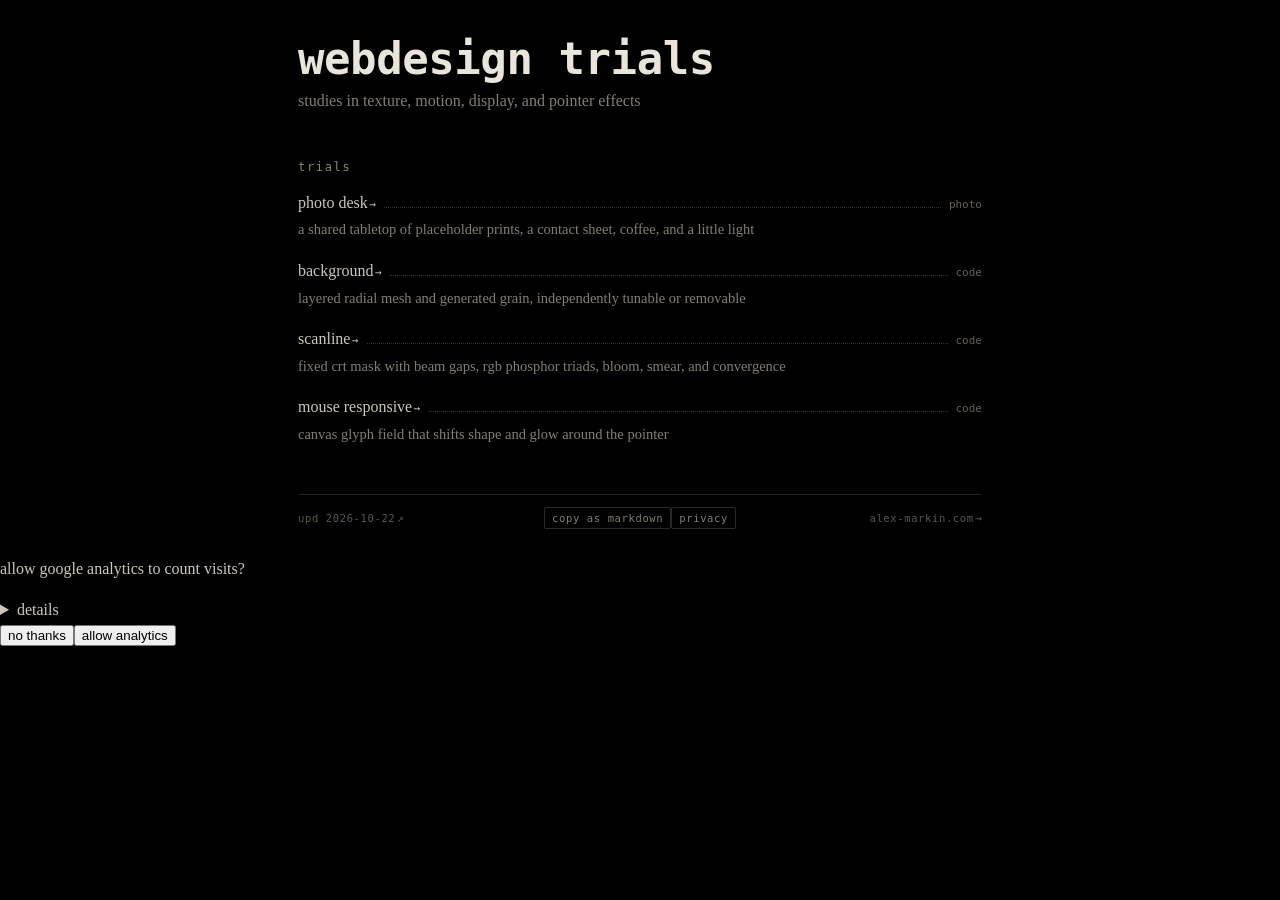
==== commit f69341df: "Add cookie-free Cloudflare Web Analytics Loads the Cloudflare beacon on the live site without consen" ====
--- a/trials/index.html
+++ b/trials/index.html
@@ -114,6 +114,6 @@
   </main>
 
   <script src="/site.js?v=20261022-1"></script>
-  <script src="/privacy.js?v=20260926-1"></script>
+  <script src="/privacy.js?v=20261111-1"></script>
 </body>
 </html>
